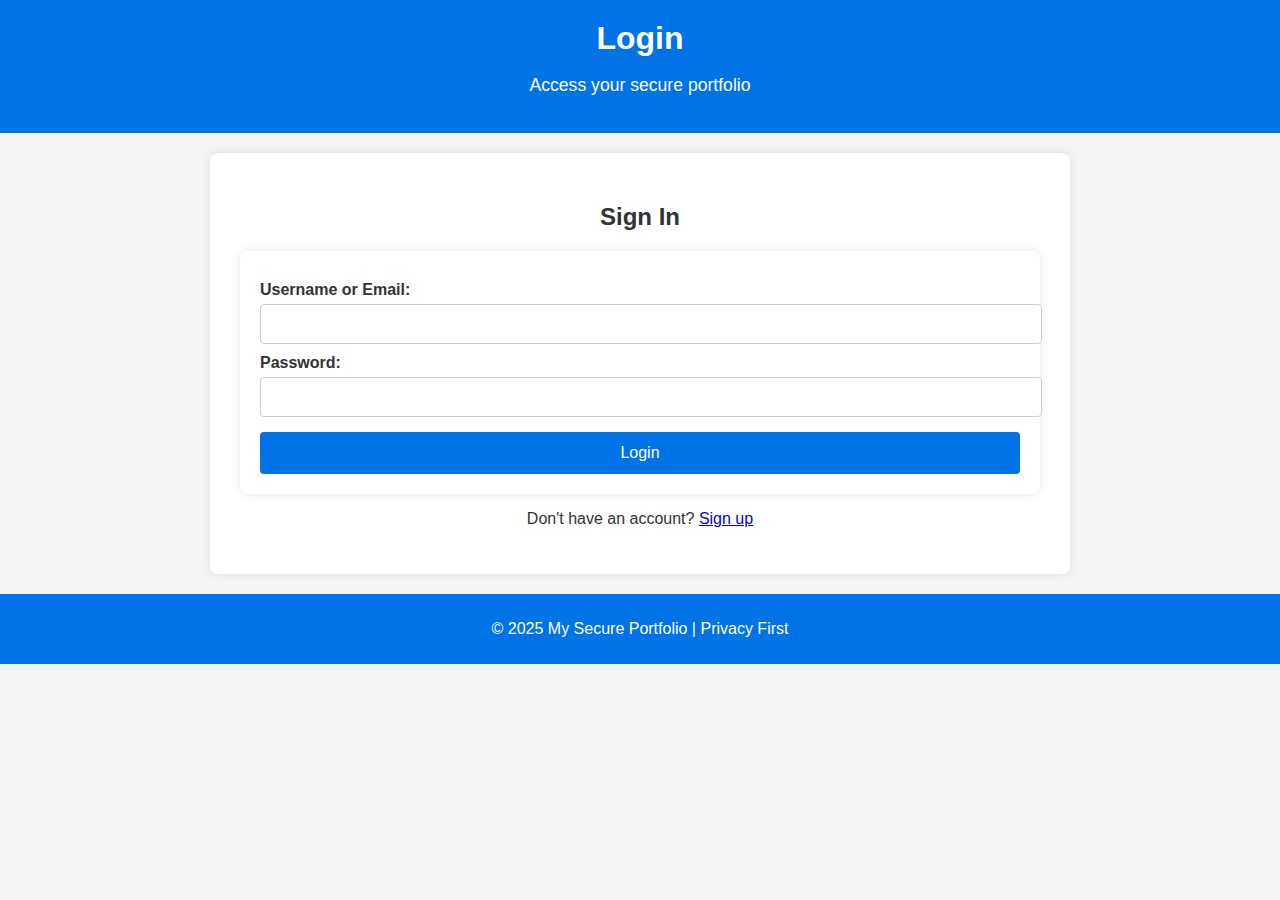
==== login.html @ a5bbfe22 "Add login page" ====
<!DOCTYPE html>
<html lang="en">
  <head>
    <meta charset="UTF-8" />
    <meta name="viewport" content="width=device-width, initial-scale=1.0" />
    <title>Login | My Secure Portfolio</title>
    <link rel="stylesheet" href="assets/css/styles.css" />
  </head>
  <body>
    <header>
      <h1>Login</h1>
      <p>Access your secure portfolio</p>
    </header>
    <section id="login">
      <h2>Sign In</h2>
      <form name="login" method="POST" data-netlify="true">
        <label for="username">Username or Email:</label>
        <input type="text" id="username" name="username" required />

        <label for="password">Password:</label>
        <input type="password" id="password" name="password" required />

        <button type="submit">Login</button>
      </form>
      <p>Don't have an account? <a href="#">Sign up</a></p>
    </section>
    <footer>
      <p>&copy; 2025 My Secure Portfolio | Privacy First</p>
    </footer>
  </body>
</html>
---- assets/css/styles.css ----
/* General Styles */
body {
  font-family: Arial, sans-serif;
  margin: 0;
  padding: 0;
  background-color: #f4f4f4;
  color: #333;
  text-align: center;
}

/* Header */
header {
  background: #0073e6;
  color: white;
  padding: 20px;
}

header h1 {
  margin: 0;
}

header p {
  font-size: 1.1em;
}

/* Sections */
section {
  padding: 30px;
  max-width: 800px;
  margin: auto;
  background: white;
  border-radius: 8px;
  box-shadow: 0 0 10px rgba(0, 0, 0, 0.1);
  margin-top: 20px;
}

/* Development Environment Notice */
.environment {
  color: red;
  font-size: 1.2em;
}

/* Project List */
ul {
  list-style-type: none;
  padding: 0;
}

ul li {
  font-size: 1.1em;
  padding: 10px;
  border-bottom: 1px solid #ddd;
}

ul li:last-child {
  border-bottom: none;
}

/* Contact Form */
form {
  display: flex;
  flex-direction: column;
  background: #fff;
  padding: 20px;
  border-radius: 8px;
  box-shadow: 0 0 10px rgba(0, 0, 0, 0.1);
  text-align: left;
}

label {
  font-weight: bold;
  margin-top: 10px;
}

input,
textarea {
  width: 100%;
  padding: 10px;
  margin-top: 5px;
  border: 1px solid #ccc;
  border-radius: 4px;
  font-size: 16px;
}

textarea {
  height: 120px;
  resize: none;
}

button {
  margin-top: 15px;
  padding: 12px;
  background: #0073e6;
  color: white;
  border: none;
  border-radius: 4px;
  cursor: pointer;
  font-size: 16px;
  transition: background 0.3s ease;
}

button:hover {
  background: #005bb5;
}

/* Dark Mode Toggle Button */
#toggleTheme {
  margin: 20px;
  padding: 10px 15px;
  background: #333;
  color: white;
  border: none;
  border-radius: 5px;
  cursor: pointer;
  font-size: 14px;
}

#toggleTheme:hover {
  background: #555;
}

/* Dark Mode */
.dark-mode {
  background-color: #333;
}

/* Footer */
footer {
  margin-top: 20px;
  padding: 10px;
  background: #0073e6;
  color: white;
}
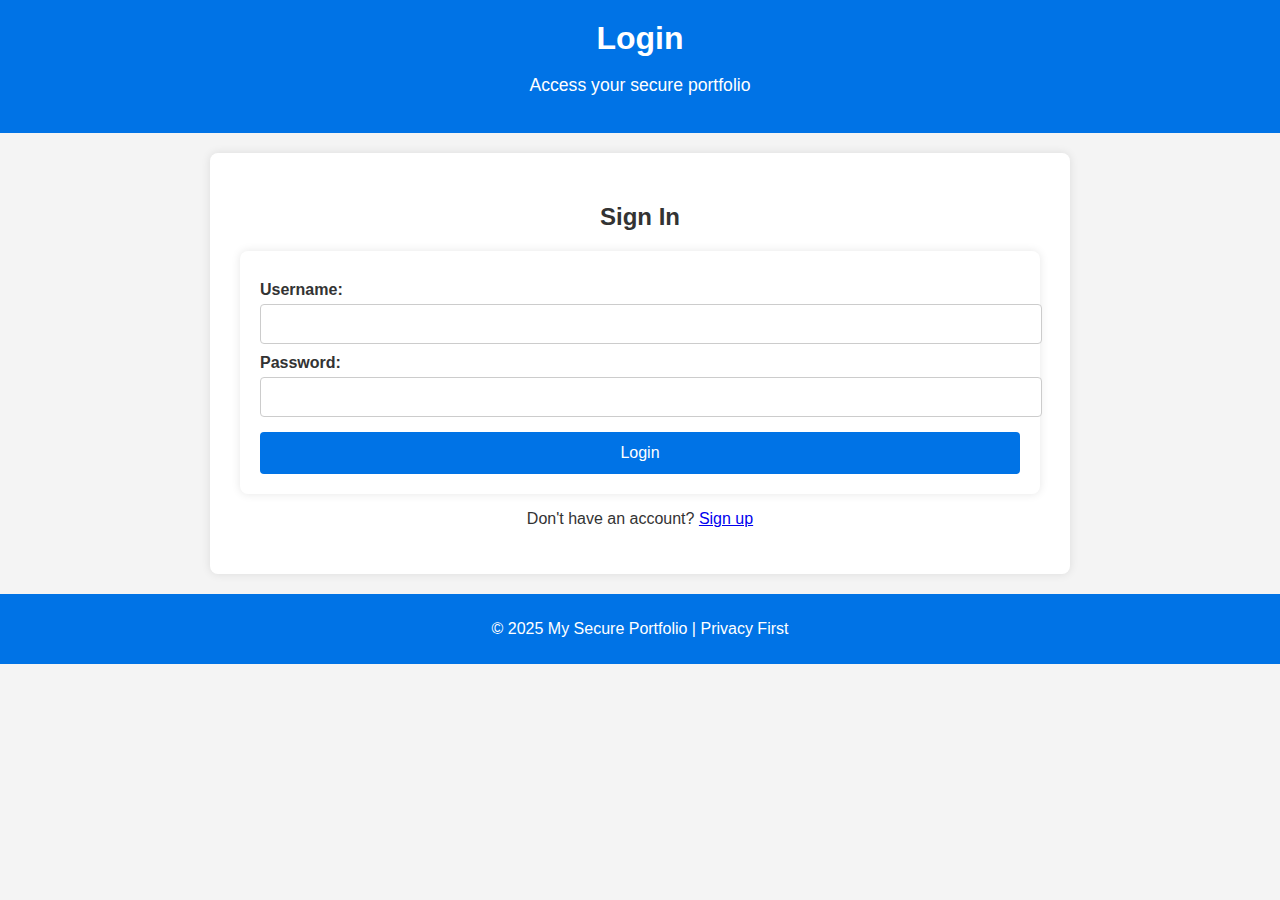
==== commit 4fe64827: "Add login.js" ====
--- a/login.html
+++ b/login.html
@@ -13,8 +13,8 @@
     </header>
     <section id="login">
       <h2>Sign In</h2>
-      <form name="login" method="POST" data-netlify="true">
-        <label for="username">Username or Email:</label>
+      <form id="login-form" name="login" method="POST">
+        <label for="username">Username:</label>
         <input type="text" id="username" name="username" required />
 
         <label for="password">Password:</label>
@@ -27,5 +27,6 @@
     <footer>
       <p>&copy; 2025 My Secure Portfolio | Privacy First</p>
     </footer>
+    <script src="assets/js/login.js"></script>
   </body>
 </html>
